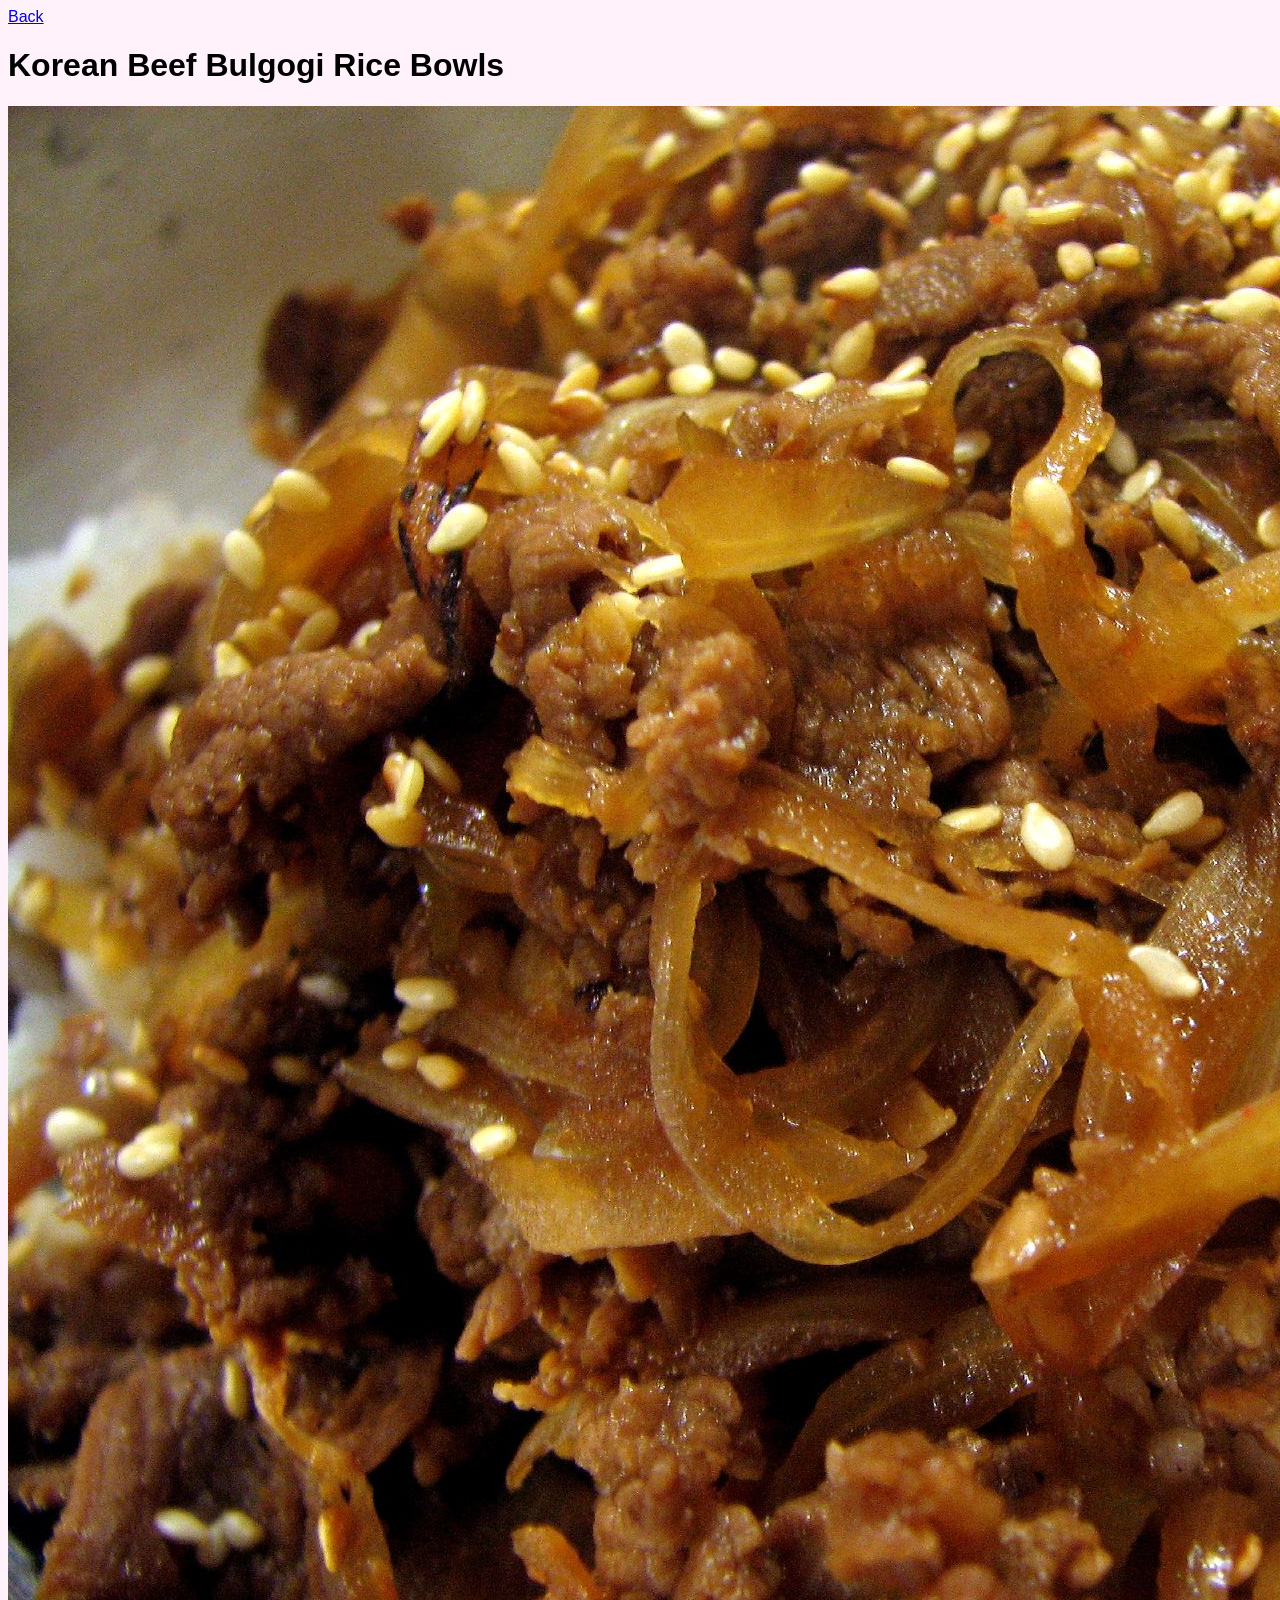
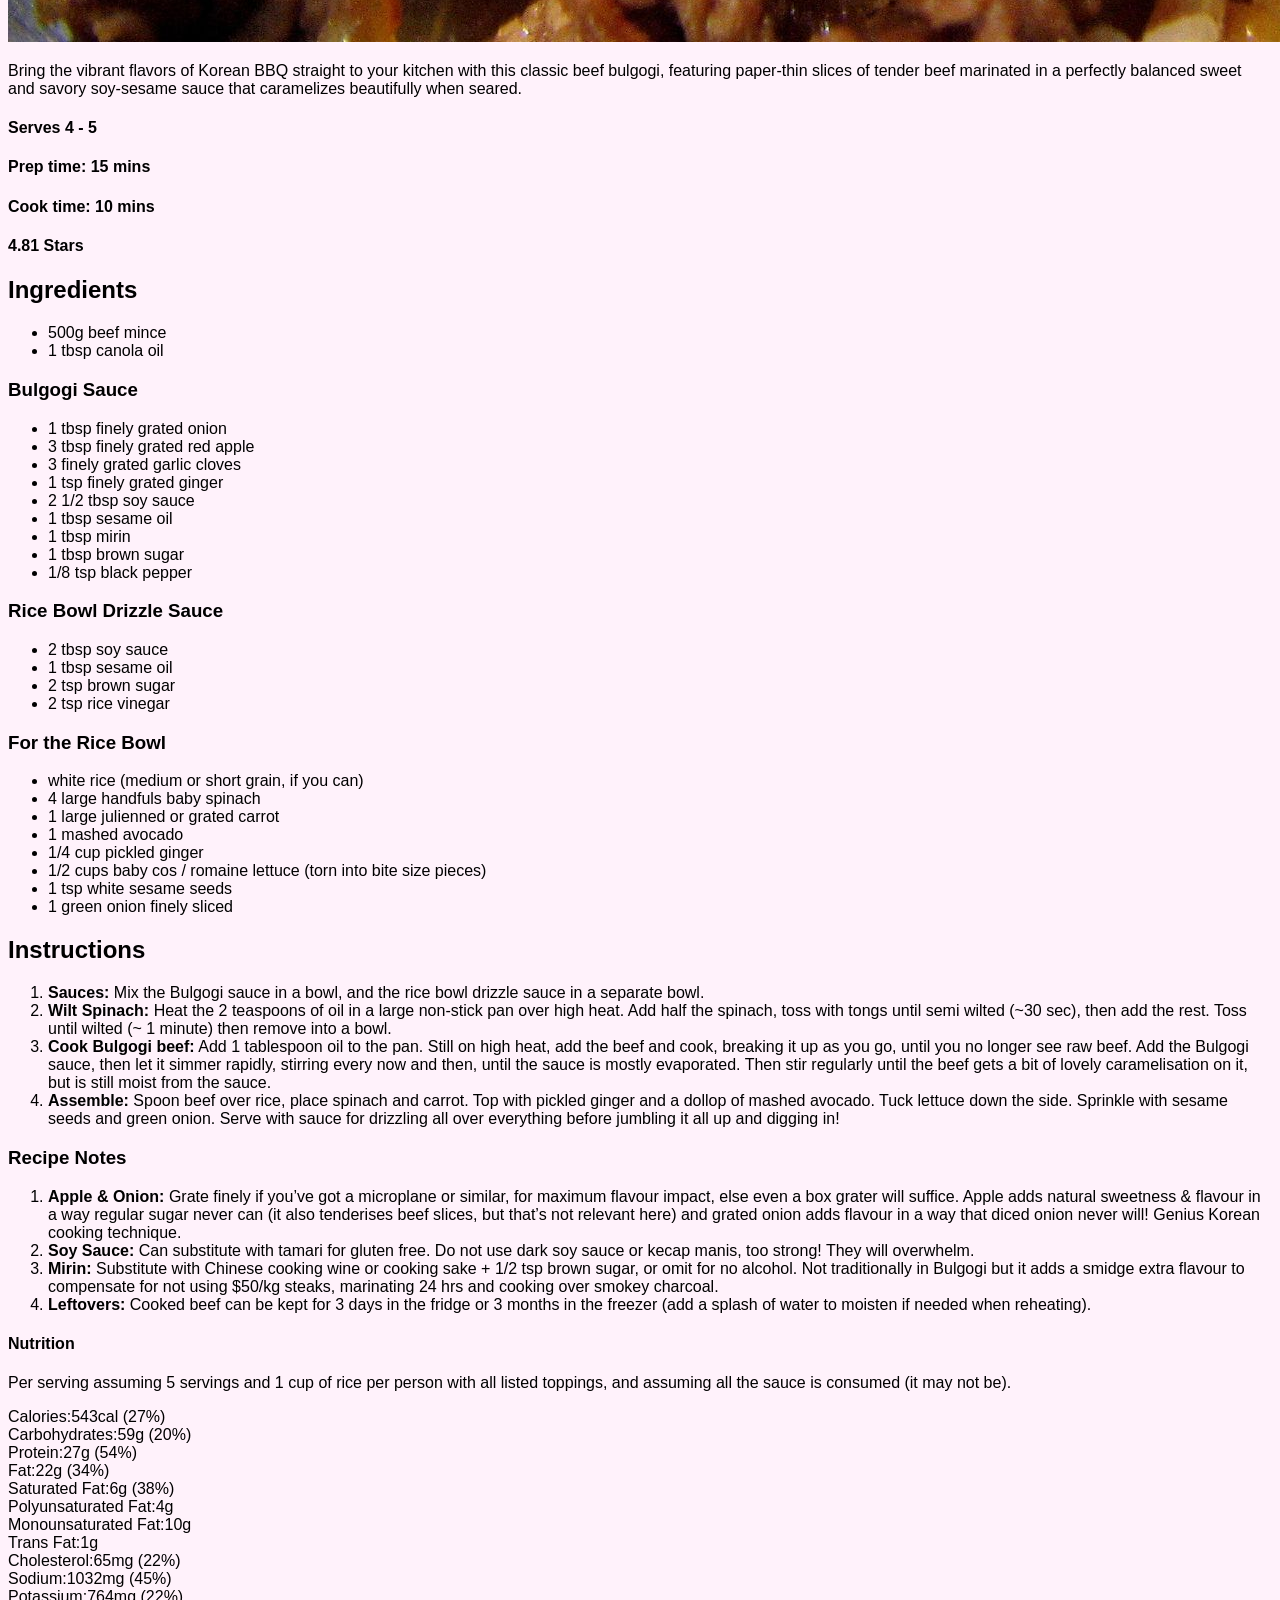
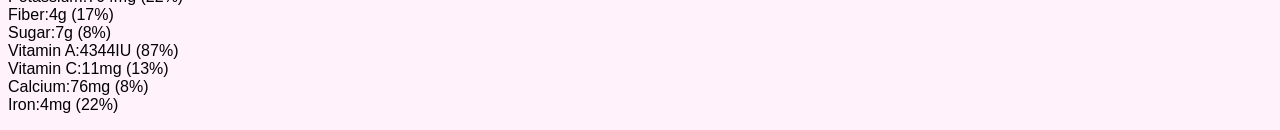
==== recipes/bulgogi.html @ d9a0a84e "Add and design recipe pages" ====
<!DOCTYPE html>
<html lang="en">
<head>
    <meta charset="UTF-8">
    <meta name="viewport" content="width=, initial-scale=1.0">
    <title>My First Website | Korean Beef Bulgogi Rice Bowls</title>

    <!-- index.html -->
  <link rel="stylesheet" href="../styles.css">

</head>
<body>
    <a href="../index.html">Back</a>
    <h1>Korean Beef Bulgogi Rice Bowls</h1>
  
<img src="../img/bulgogi.jpg" alt="korean beef and rice dish">

    <p>Bring the vibrant flavors of Korean BBQ straight to your kitchen with this classic beef bulgogi, featuring paper-thin slices of tender beef marinated in a perfectly balanced sweet and savory soy-sesame sauce that caramelizes beautifully when seared.</p>

    <!-- make small icons with this section for the recipe quick details -->
    <h4>Serves 4 - 5</h4>
    <H4>Prep time: 15 mins</H4>
    <H4>Cook time: 10 mins</H4>
    <H4>4.81 Stars</H4>

    <h2>Ingredients</h2>
        <ul>
            <li>500g beef mince</li>
            <li>1 tbsp canola oil</li>
        </ul>
    <h3>Bulgogi Sauce</h3>
        <ul>
            <li>1 tbsp finely grated onion</li>
            <li>3 tbsp finely grated red apple</li>
            <li>3 finely grated garlic cloves</li>
            <li>1 tsp finely grated ginger </li>
            <li>2 1/2 tbsp soy sauce</li>
            <li>1 tbsp sesame oil</li>
            <li>1 tbsp mirin</li>
            <li>1 tbsp brown sugar</li>
            <li>1/8 tsp black pepper</li>
        </ul>
    <h3>Rice Bowl Drizzle Sauce</h3>
        <ul>
            <li>2 tbsp soy sauce</li>
            <li>1 tbsp sesame oil</li>
            <li>2 tsp brown sugar</li>
            <li>2 tsp rice vinegar</li>
            </ul>
    <h3>For the Rice Bowl</h3>
        <ul>
            <li>white rice <em>(medium or short grain, if you can)</em></li>
            <li>4 large handfuls baby spinach</li>
            <li>1 large julienned or grated carrot </li>
            <li>1 mashed avocado</li>
            <li>1/4 cup pickled ginger</li>
            <li>1/2 cups baby cos / romaine lettuce <em>(torn into bite size pieces)</em></li>
            <li>1 tsp white sesame seeds</li>
            <li>1 green onion finely sliced</li>
        </ul>

    <h2>Instructions</h2>

        <ol>
            <li><strong>Sauces:</strong> Mix the Bulgogi sauce in a bowl, and the rice bowl drizzle sauce in a separate bowl.</li>
            <li><Strong>Wilt Spinach:</Strong> Heat the 2 teaspoons of oil in a large non-stick pan over high heat. Add half the spinach, toss with tongs until semi wilted (~30 sec), then add the rest. Toss until wilted (~ 1 minute) then remove into a bowl.</li>
            <li><strong>Cook Bulgogi beef:</strong> Add 1 tablespoon oil to the pan. Still on high heat, add the beef and cook, breaking it up as you go, until you no longer see raw beef. Add the Bulgogi sauce, then let it simmer rapidly, stirring every now and then, until the sauce is mostly evaporated. Then stir regularly until the beef gets a bit of lovely caramelisation on it, but is still moist from the sauce.</li>
            <li><strong>Assemble:</strong> Spoon beef over rice, place spinach and carrot. Top with pickled ginger and a dollop of mashed avocado. Tuck lettuce down the side. Sprinkle with sesame seeds and green onion. Serve with sauce for drizzling all over everything before jumbling it all up and digging in!</li>
        </ol>

    <h3>Recipe Notes</h3>

        <ol>
            <li><Strong>Apple & Onion:</Strong> Grate finely if you’ve got a microplane or similar, for maximum flavour impact, else even a box grater will suffice. Apple adds natural sweetness & flavour in a way regular sugar never can (it also tenderises beef slices, but that’s not relevant here) and grated onion adds flavour in a way that diced onion never will! Genius Korean cooking technique.</li>
            <li><Strong>Soy Sauce:</Strong> Can substitute with tamari for gluten free. Do not use dark soy sauce or kecap manis, too strong! They will overwhelm. </li>
            <li><Strong>Mirin:</Strong> Substitute with Chinese cooking wine or cooking sake + 1/2 tsp brown sugar, or omit for no alcohol. Not traditionally in Bulgogi but it adds a smidge extra flavour to compensate for not using $50/kg steaks, marinating 24 hrs and cooking over smokey charcoal.</li>
            <li><Strong>Leftovers:</Strong> Cooked beef can be kept for 3 days in the fridge or 3 months in the freezer (add a splash of water to moisten if needed when reheating).</li>
        </ol>

    <h4>Nutrition</h4>
        <p><em>Per serving assuming 5 servings and 1 cup of rice per person with all listed toppings, and assuming all the sauce is consumed (it may not be).</em></p>

        <p>
            Calories:543cal (27%)<br>
            Carbohydrates:59g (20%)<br>
            Protein:27g (54%)<br>
            Fat:22g (34%)<br>
            <!-- Come back and fix this indent for the fats area -->
                Saturated Fat:6g (38%)<br>
                Polyunsaturated Fat:4g<br>
                Monounsaturated Fat:10g<br>
                Trans Fat:1g<br>
            Cholesterol:65mg (22%)<br>
            Sodium:1032mg (45%)<br>
            Potassium:764mg (22%)<br>
            Fiber:4g (17%)<br>
            Sugar:7g (8%)<br>
            Vitamin A:4344IU (87%)<br>
            Vitamin C:11mg (13%)<br>
            Calcium:76mg (8%)<br>
            Iron:4mg (22%)
        </p>



</body>
</html>
---- styles.css ----
* {
  font-family: "Montserrat", sans-serif;
  font-optical-sizing: auto;
  font-weight: <weight>;
  font-style: normal;
  text-align: left;
}


* {
  background-color: #FFF2FB; /* pale pink */
}
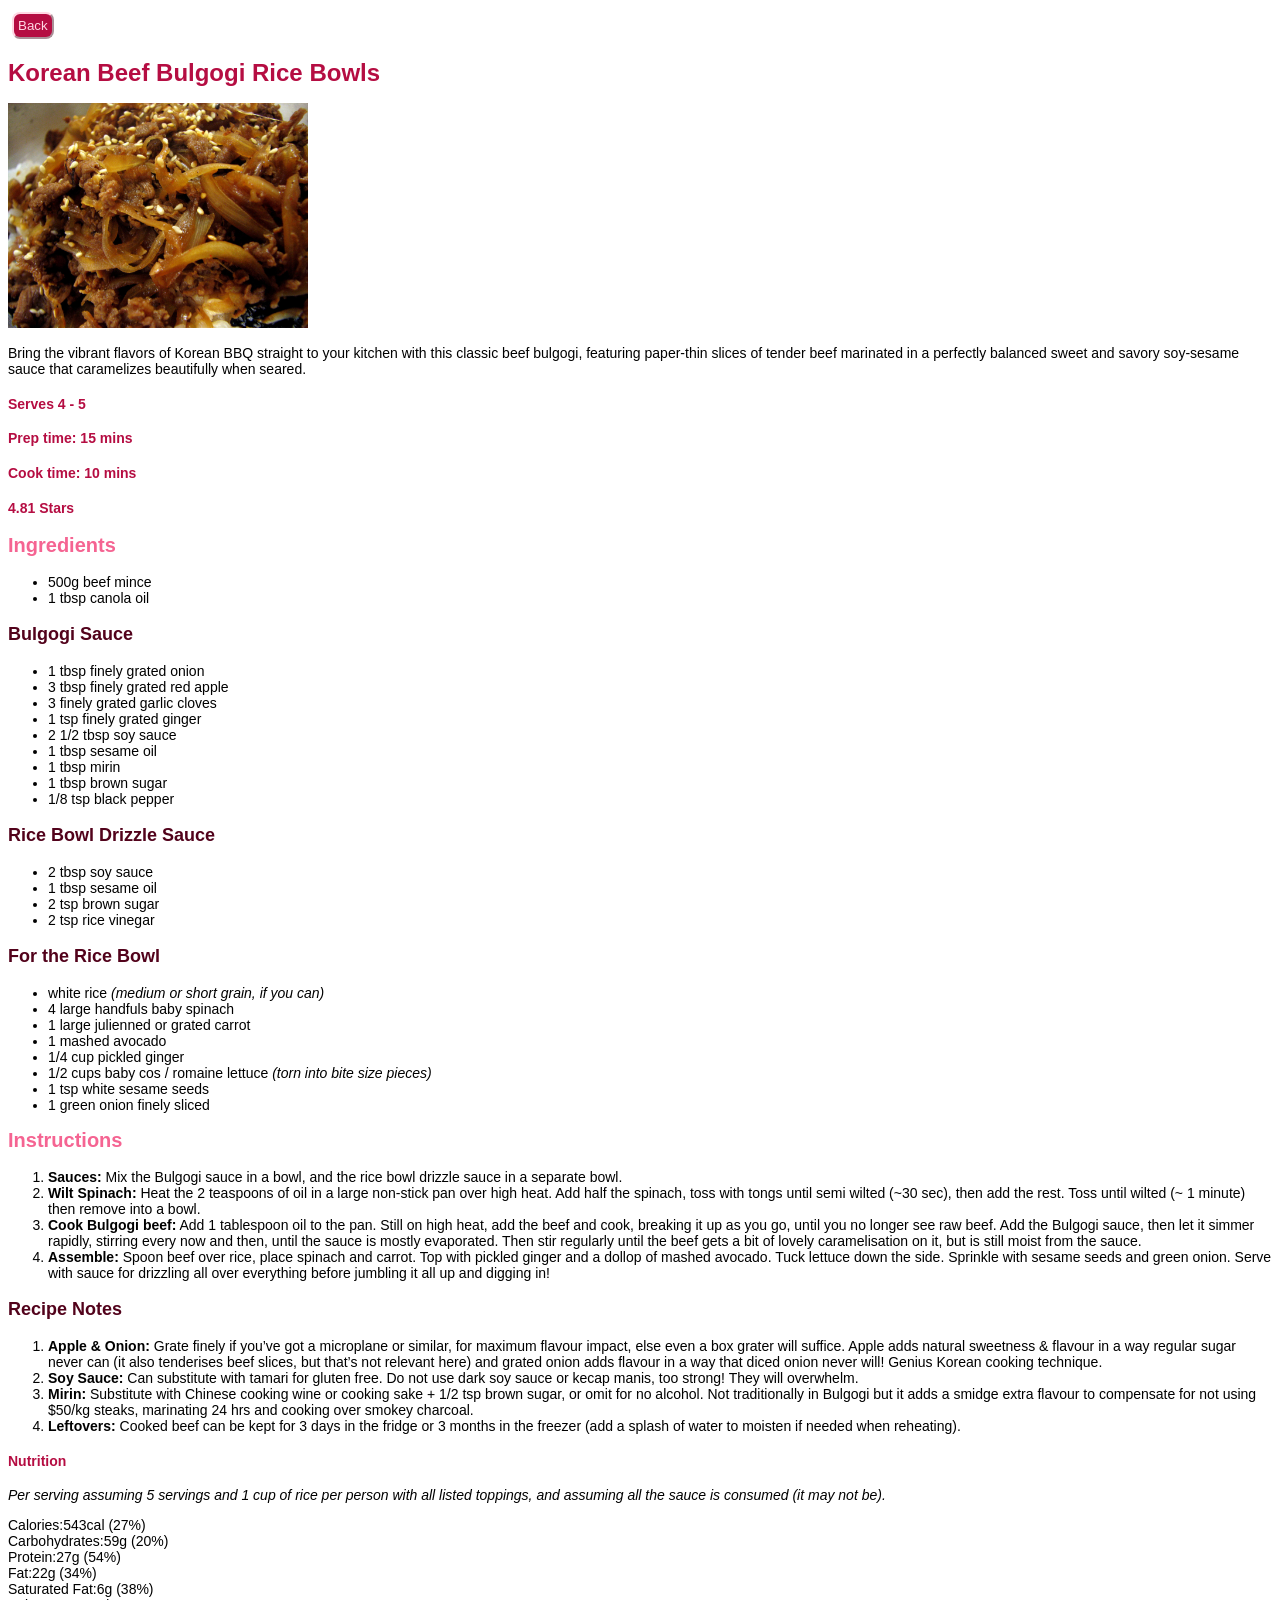
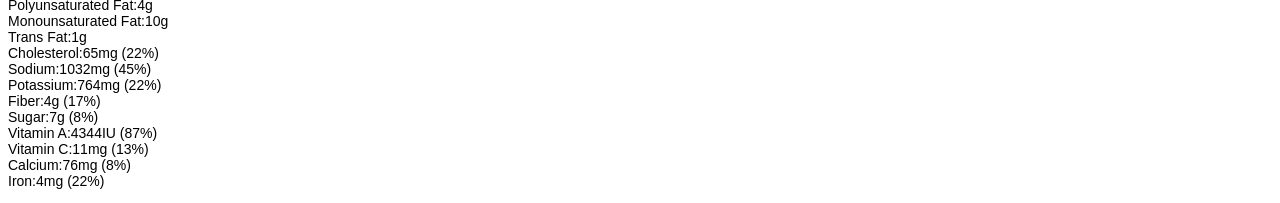
==== commit 06316af3: "apply learnings from CSS Foundations" ====
--- a/recipes/bulgogi.html
+++ b/recipes/bulgogi.html
@@ -10,7 +10,7 @@
 
 </head>
 <body>
-    <a href="../index.html">Back</a>
+    <a href="../index.html"><button>Back</button></a>
     <h1>Korean Beef Bulgogi Rice Bowls</h1>
   
 <img src="../img/bulgogi.jpg" alt="korean beef and rice dish">
--- a/styles.css
+++ b/styles.css
@@ -1,13 +1,49 @@
 
-* {
-  font-family: "Montserrat", sans-serif;
-  font-optical-sizing: auto;
-  font-weight: <weight>;
-  font-style: normal;
-  text-align: left;
+:root {
+  /* Brand Colours */
+  --brand-primary: #b50d42;
+  --brand-secondry: #f56492;
+  --brand-dark: #52021b;
+  --brand-light: #ffd7e3;
+
+  /* Could also add brand typography, spacing or other rules etc */
 }
 
+body {
+  font-family: sans-serif;
+  font-size: 14px;
+  color: black;
+}
 
-* {
-  background-color: #FFF2FB; /* pale pink */
+h1 {
+  color: var(--brand-primary);
+  font-size: 24px;
 }
+
+h2 {
+  color: var(--brand-secondry);
+  font-size: 20px;
+}
+
+h3 {
+  color: var(--brand-dark);
+  font-size: 18px;
+}
+
+h4 {
+  color: var(--brand-primary);
+  font-size: 14px;
+}
+
+button {
+  background-color: var(--brand-primary);
+  color: var(--brand-light);
+  border-color: var(--brand-light);
+  border-radius: 8px;
+  padding: 4px;
+  margin: 4px;
+}
+
+img {
+  width: 300px;
+}
